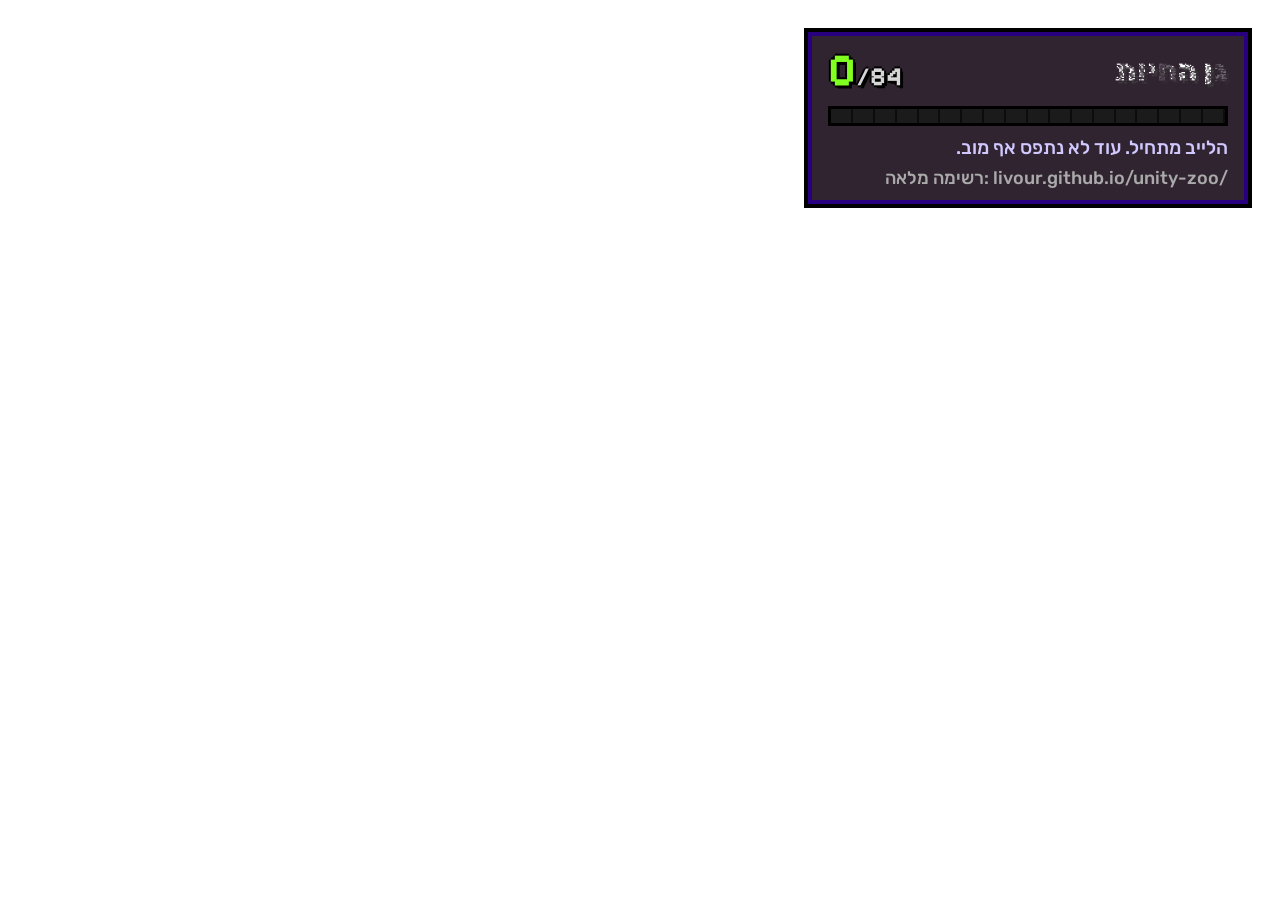
==== docs/overlay.html @ 9d6b435b "Unity Zoo tracker: site, OBS overlay, control panel Co-Authored-By: Claude Opus 5.5 <noreply@anthrop" ====
<!doctype html>
<html lang="he" dir="rtl">
<head>
<meta charset="utf-8">
<title>Zoo overlay</title>
<link href="https://fonts.googleapis.com/css2?family=Pixelify+Sans:wght@700&family=Rubik+Pixels&family=Rubik:wght@500;700&display=swap" rel="stylesheet">
<link rel="stylesheet" href="eggs.css">
<style>
  /* OBS browser source: 1920x1080, transparent background */
  html, body { margin: 0; background: transparent; overflow: hidden; }
  body { font: 500 22px/1.3 "Rubik", system-ui, sans-serif; color: #fff; }
  .hud {
    position: fixed; top: 28px; right: 28px;
    width: 400px;
    background: rgba(16, 0, 16, .86);
    border: 4px solid #000;
    box-shadow: inset 0 0 0 4px #28007f;
    padding: 16px 20px 14px;
    transform-origin: top right;
    transform: scale(var(--scale, 1));
  }
  .row { display: flex; align-items: center; gap: 14px; }
  .title { font: 400 30px/1 "Rubik Pixels", "Rubik", sans-serif; flex: 1; text-shadow: 3px 3px 0 #3f3f3f; }
  .num {
    font: 700 46px/1 "Pixelify Sans", "Rubik", sans-serif;
    color: #80ff20; direction: ltr;
    text-shadow: -2px 0 #000, 2px 0 #000, 0 -2px #000, 0 2px #000, 3px 3px 0 #000;
  }
  .num small { font-size: 26px; color: #d6d6d6; }
  .xp { height: 14px; margin: 12px 0 10px; background: #1b1b1b; border: 3px solid #000; direction: ltr; position: relative; }
  .xp i { display: block; height: 100%; width: 0; background: linear-gradient(#b5ff6b 0 25%, #80ff20 25% 70%, #4fb512 70%); transition: width 1.2s cubic-bezier(.2,.8,.2,1); }
  .xp::after { content: ""; position: absolute; inset: 0; background: repeating-linear-gradient(90deg, transparent 0 calc(100%/18 - 2px), rgba(0,0,0,.55) calc(100%/18 - 2px) calc(100%/18)); }
  .last { font-size: 19px; color: #d0c8ff; }
  .last b { color: #ffaa00; font-weight: 700; }
  .url { margin-top: 6px; font-size: 18px; color: #aaa; direction: ltr; text-align: right; }

  .toast {
    position: fixed; top: 250px; right: 28px;
    display: flex; align-items: center; gap: 18px;
    background: rgba(16, 0, 16, .92);
    border: 4px solid #000; box-shadow: inset 0 0 0 4px #ffaa00;
    padding: 16px 24px 16px 28px;
    transform: translateX(120%);
    transition: transform .45s cubic-bezier(.2,1.4,.4,1);
  }
  .toast.show { transform: translateX(0); }
  .toast .egg { --s: 7px; }
  .toast .k { font: 700 26px/1 "Rubik", sans-serif; color: #ffaa00; }
  .toast .n { font: 700 40px/1.1 "Rubik", sans-serif; }
  .toast .e { font-size: 20px; color: #aaa; }
</style>
</head>
<body>
<div class="hud">
  <div class="row">
    <div class="title">גן החיות</div>
    <div class="num"><span id="got">0</span><small>/<span id="goal">84</span></small></div>
  </div>
  <div class="xp"><i id="bar"></i></div>
  <div class="last" id="last">הלייב מתחיל. עוד לא נתפס אף מוב.</div>
  <div class="url" id="url"></div>
</div>
<div class="toast" id="toast" aria-live="polite">
  <span id="tegg"></span>
  <div><div class="k">נתפס!</div><div class="n" id="tname"></div><div class="e" id="ten"></div></div>
</div>

<script src="eggs.js"></script>
<script>
const params = new URLSearchParams(location.search);
if (params.get("scale")) document.documentElement.style.setProperty("--scale", params.get("scale"));
let lastSeen, hideTimer, first = true;

function paint(s) {
  const goal = s.mobs.filter(m => m.tier >= 1 && m.tier <= 3);
  const got = goal.filter(m => m.caught).length;
  document.getElementById("got").textContent = got;
  document.getElementById("goal").textContent = goal.length;
  document.getElementById("bar").style.width = (goal.length ? got / goal.length * 100 : 0) + "%";
  const last = s.mobs.find(m => m.id === s.last_caught && m.caught);
  document.getElementById("last").innerHTML = last ? `נתפס לאחרונה: <b>${last.he}</b>` : "הלייב מתחיל. עוד לא נתפס אף מוב.";
  document.getElementById("url").textContent = s.site_url ? "רשימה מלאה: " + s.site_url.replace(/^https?:\/\//, "") : "";
  const key = last ? last.id + last.caught_at : null;
  if (!first && key && key !== lastSeen) toast(last);
  lastSeen = key; first = false;
}

function toast(m) {
  const box = document.getElementById("tegg");
  box.replaceChildren(makeEgg(m, false));
  document.getElementById("tname").textContent = m.he;
  document.getElementById("ten").textContent = m.en;
  const t = document.getElementById("toast");
  t.classList.add("show");
  clearTimeout(hideTimer);
  hideTimer = setTimeout(() => t.classList.remove("show"), 6500);
}

async function tick() {
  try {
    const r = await fetch("zoo.json?t=" + Date.now(), { cache: "no-store" });
    if (r.ok) paint(await r.json());
  } catch (e) { /* keep last state on screen */ }
}
tick();
setInterval(tick, 1000);
</script>
</body>
</html>
---- docs/eggs.css ----
/* Pixel spawn eggs, drawn in CSS from two colors per mob (no game textures). */
.egg {
  --s: 4px; /* size of one pixel */
  width: calc(var(--s) * 8);
  height: calc(var(--s) * 10);
  background:
    linear-gradient(var(--spot), var(--spot)) calc(var(--s) * 2) calc(var(--s) * 2) / calc(var(--s) * 2) calc(var(--s) * 2) no-repeat,
    linear-gradient(var(--spot), var(--spot)) calc(var(--s) * 5) calc(var(--s) * 4) / calc(var(--s) * 2) calc(var(--s) * 1) no-repeat,
    linear-gradient(var(--spot), var(--spot)) calc(var(--s) * 1) calc(var(--s) * 6) / calc(var(--s) * 2) calc(var(--s) * 2) no-repeat,
    linear-gradient(var(--spot), var(--spot)) calc(var(--s) * 4) calc(var(--s) * 7) / calc(var(--s) * 2) calc(var(--s) * 1) no-repeat,
    linear-gradient(rgba(255,255,255,.35), rgba(255,255,255,.35)) calc(var(--s) * 2) calc(var(--s) * 1) / var(--s) var(--s) no-repeat,
    linear-gradient(rgba(0,0,0,.28), rgba(0,0,0,.28)) calc(var(--s) * 6) calc(var(--s) * 5) / var(--s) calc(var(--s) * 3) no-repeat,
    linear-gradient(rgba(0,0,0,.28), rgba(0,0,0,.28)) calc(var(--s) * 3) calc(var(--s) * 9) / calc(var(--s) * 3) var(--s) no-repeat,
    var(--base);
  clip-path: polygon(37.5% 0, 62.5% 0, 62.5% 10%, 75% 10%, 75% 20%, 87.5% 20%, 87.5% 40%, 100% 40%, 100% 80%, 87.5% 80%, 87.5% 90%, 75% 90%, 75% 100%, 25% 100%, 25% 90%, 12.5% 90%, 12.5% 80%, 0 80%, 0 40%, 12.5% 40%, 12.5% 20%, 25% 20%, 25% 10%, 37.5% 10%);
  display: block;
  flex: none;
}
.egg.unknown { filter: brightness(0) opacity(.45); }
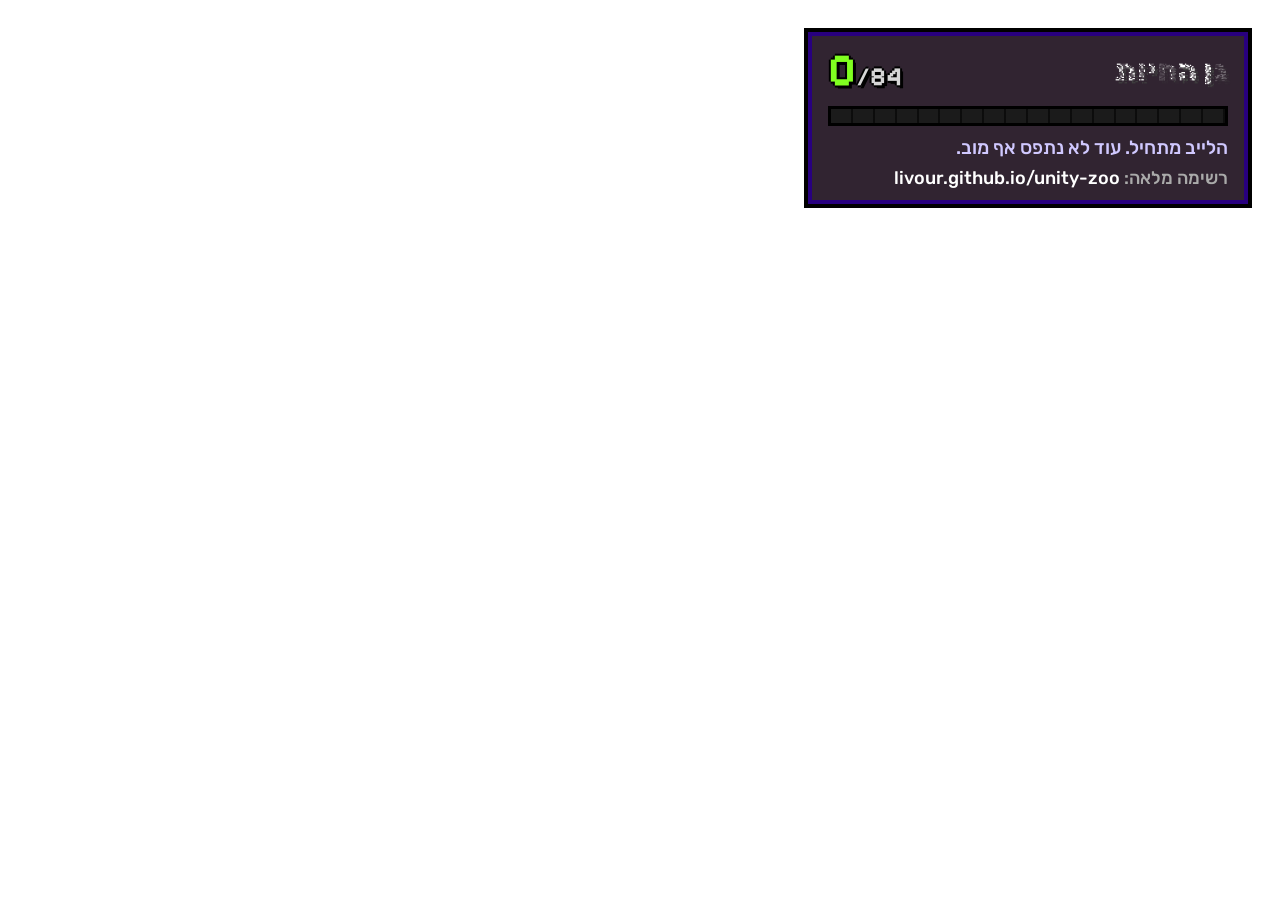
==== commit d5a8087b: "Show English mob name first, Hebrew in brackets Co-Authored-By: Claude Opus 5.5 <noreply@anthropic.c" ====
--- a/docs/overlay.html
+++ b/docs/overlay.html
@@ -32,7 +32,8 @@
   .xp::after { content: ""; position: absolute; inset: 0; background: repeating-linear-gradient(90deg, transparent 0 calc(100%/18 - 2px), rgba(0,0,0,.55) calc(100%/18 - 2px) calc(100%/18)); }
   .last { font-size: 19px; color: #d0c8ff; }
   .last b { color: #ffaa00; font-weight: 700; }
-  .url { margin-top: 6px; font-size: 18px; color: #aaa; direction: ltr; text-align: right; }
+  .url { margin-top: 6px; font-size: 18px; color: #aaa; }
+  .url bdi { color: #fff; }
 
   .toast {
     position: fixed; top: 250px; right: 28px;
@@ -78,8 +79,8 @@
   document.getElementById("goal").textContent = goal.length;
   document.getElementById("bar").style.width = (goal.length ? got / goal.length * 100 : 0) + "%";
   const last = s.mobs.find(m => m.id === s.last_caught && m.caught);
-  document.getElementById("last").innerHTML = last ? `נתפס לאחרונה: <b>${last.he}</b>` : "הלייב מתחיל. עוד לא נתפס אף מוב.";
-  document.getElementById("url").textContent = s.site_url ? "רשימה מלאה: " + s.site_url.replace(/^https?:\/\//, "") : "";
+  document.getElementById("last").innerHTML = last ? `נתפס לאחרונה: <b><bdi dir="ltr">${label(last)}</bdi></b>` : "הלייב מתחיל. עוד לא נתפס אף מוב.";
+  document.getElementById("url").innerHTML = s.site_url ? `רשימה מלאה: <bdi dir="ltr">${s.site_url.replace(/^https?:\/\//, "").replace(/\/$/, "")}</bdi>` : "";
   const key = last ? last.id + last.caught_at : null;
   if (!first && key && key !== lastSeen) toast(last);
   lastSeen = key; first = false;
@@ -88,8 +89,8 @@
 function toast(m) {
   const box = document.getElementById("tegg");
   box.replaceChildren(makeEgg(m, false));
-  document.getElementById("tname").textContent = m.he;
-  document.getElementById("ten").textContent = m.en;
+  document.getElementById("tname").textContent = m.en;
+  document.getElementById("ten").textContent = `(${m.he})`;
   const t = document.getElementById("toast");
   t.classList.add("show");
   clearTimeout(hideTimer);
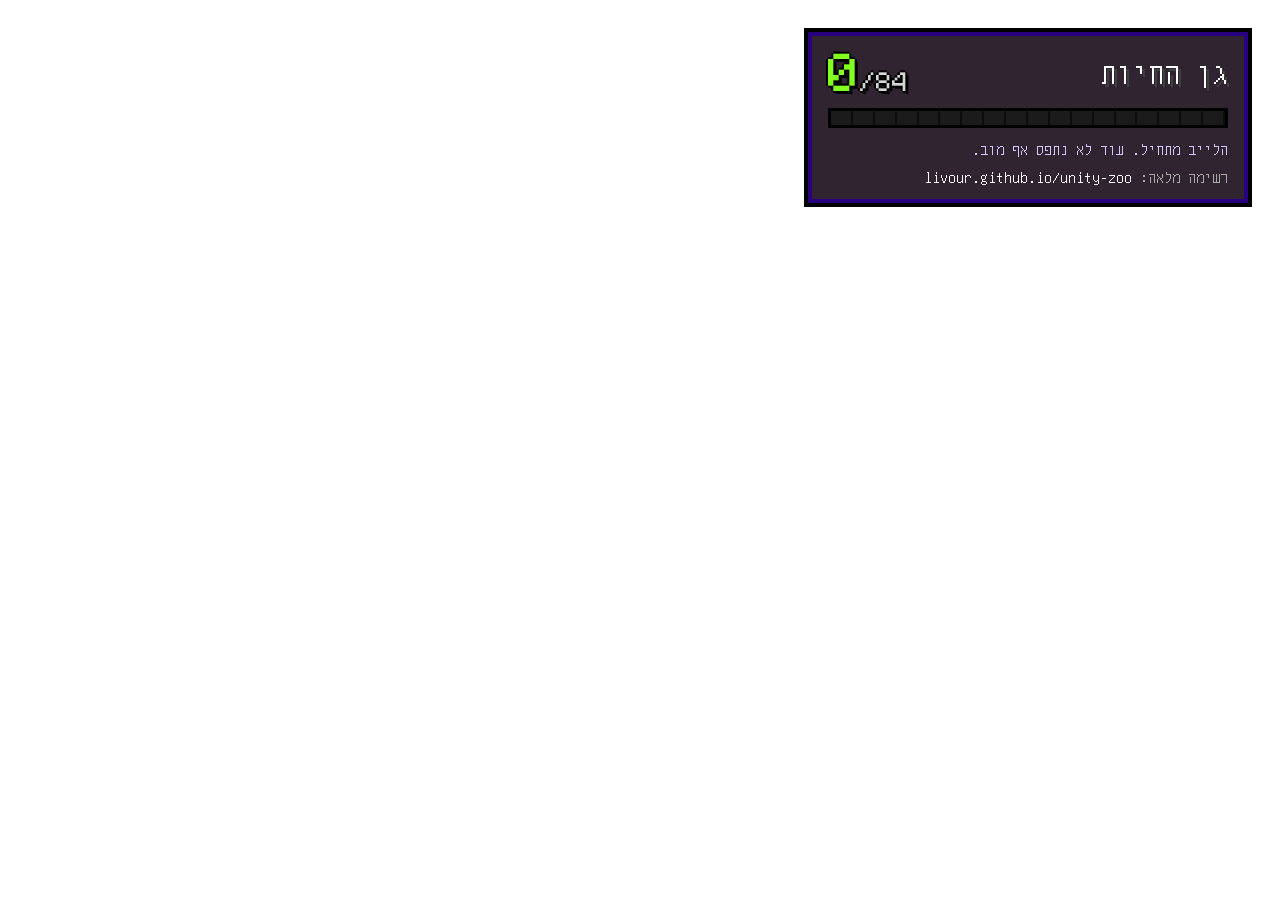
==== commit d7909b1f: "Add Unity SMP logo and favicon, switch to Minecraft-style pixel fonts Unifont for all text (what Min" ====
--- a/docs/overlay.html
+++ b/docs/overlay.html
@@ -3,12 +3,12 @@
 <head>
 <meta charset="utf-8">
 <title>Zoo overlay</title>
-<link href="https://fonts.googleapis.com/css2?family=Pixelify+Sans:wght@700&family=Rubik+Pixels&family=Rubik:wght@500;700&display=swap" rel="stylesheet">
+<link rel="stylesheet" href="fonts.css">
 <link rel="stylesheet" href="eggs.css">
 <style>
   /* OBS browser source: 1920x1080, transparent background */
   html, body { margin: 0; background: transparent; overflow: hidden; }
-  body { font: 500 22px/1.3 "Rubik", system-ui, sans-serif; color: #fff; }
+  body { font: 400 16px/1.4 "Unifont", monospace; color: #fff; font-synthesis: none; -webkit-font-smoothing: none; }
   .hud {
     position: fixed; top: 28px; right: 28px;
     width: 400px;
@@ -20,19 +20,19 @@
     transform: scale(var(--scale, 1));
   }
   .row { display: flex; align-items: center; gap: 14px; }
-  .title { font: 400 30px/1 "Rubik Pixels", "Rubik", sans-serif; flex: 1; text-shadow: 3px 3px 0 #3f3f3f; }
+  .title { font: 400 32px/1 "Unifont", monospace; flex: 1; text-shadow: 3px 3px 0 #3f3f3f; }
   .num {
-    font: 700 46px/1 "Pixelify Sans", "Rubik", sans-serif;
+    font: 400 48px/1 "Monocraft", "Unifont", monospace;
     color: #80ff20; direction: ltr;
     text-shadow: -2px 0 #000, 2px 0 #000, 0 -2px #000, 0 2px #000, 3px 3px 0 #000;
   }
-  .num small { font-size: 26px; color: #d6d6d6; }
+  .num small { font-size: 24px; color: #d6d6d6; }
   .xp { height: 14px; margin: 12px 0 10px; background: #1b1b1b; border: 3px solid #000; direction: ltr; position: relative; }
   .xp i { display: block; height: 100%; width: 0; background: linear-gradient(#b5ff6b 0 25%, #80ff20 25% 70%, #4fb512 70%); transition: width 1.2s cubic-bezier(.2,.8,.2,1); }
   .xp::after { content: ""; position: absolute; inset: 0; background: repeating-linear-gradient(90deg, transparent 0 calc(100%/18 - 2px), rgba(0,0,0,.55) calc(100%/18 - 2px) calc(100%/18)); }
-  .last { font-size: 19px; color: #d0c8ff; }
-  .last b { color: #ffaa00; font-weight: 700; }
-  .url { margin-top: 6px; font-size: 18px; color: #aaa; }
+  .last { font-size: 16px; color: #d0c8ff; }
+  .last b { color: #ffaa00; font-weight: 400; }
+  .url { margin-top: 6px; font-size: 16px; color: #aaa; }
   .url bdi { color: #fff; }
 
   .toast {
@@ -46,9 +46,9 @@
   }
   .toast.show { transform: translateX(0); }
   .toast .egg { --s: 7px; }
-  .toast .k { font: 700 26px/1 "Rubik", sans-serif; color: #ffaa00; }
-  .toast .n { font: 700 40px/1.1 "Rubik", sans-serif; }
-  .toast .e { font-size: 20px; color: #aaa; }
+  .toast .k { font: 400 32px/1 "Unifont", monospace; color: #ffaa00; }
+  .toast .n { font: 400 48px/1.1 "Unifont", monospace; }
+  .toast .e { font-size: 32px; color: #aaa; }
 </style>
 </head>
 <body>
--- a/docs/fonts.css
+++ b/docs/fonts.css
@@ -0,0 +1,14 @@
+/* Minecraft-style pixel fonts, self-hosted and subset to the characters the site uses.
+   Unifont: the font Minecraft itself uses for Hebrew and other Unicode text (GNU Unifont, OFL-1.1).
+   Monocraft: Minecraft-inspired Latin font (IdreesInc/Monocraft, OFL-1.1), used for numbers.
+   Pixel fonts stay sharp at multiples of 16px (Unifont's grid). */
+@font-face {
+  font-family: "Unifont";
+  src: url("fonts/unifont-he.woff2") format("woff2");
+  font-display: swap;
+}
+@font-face {
+  font-family: "Monocraft";
+  src: url("fonts/monocraft.woff2") format("woff2");
+  font-display: swap;
+}
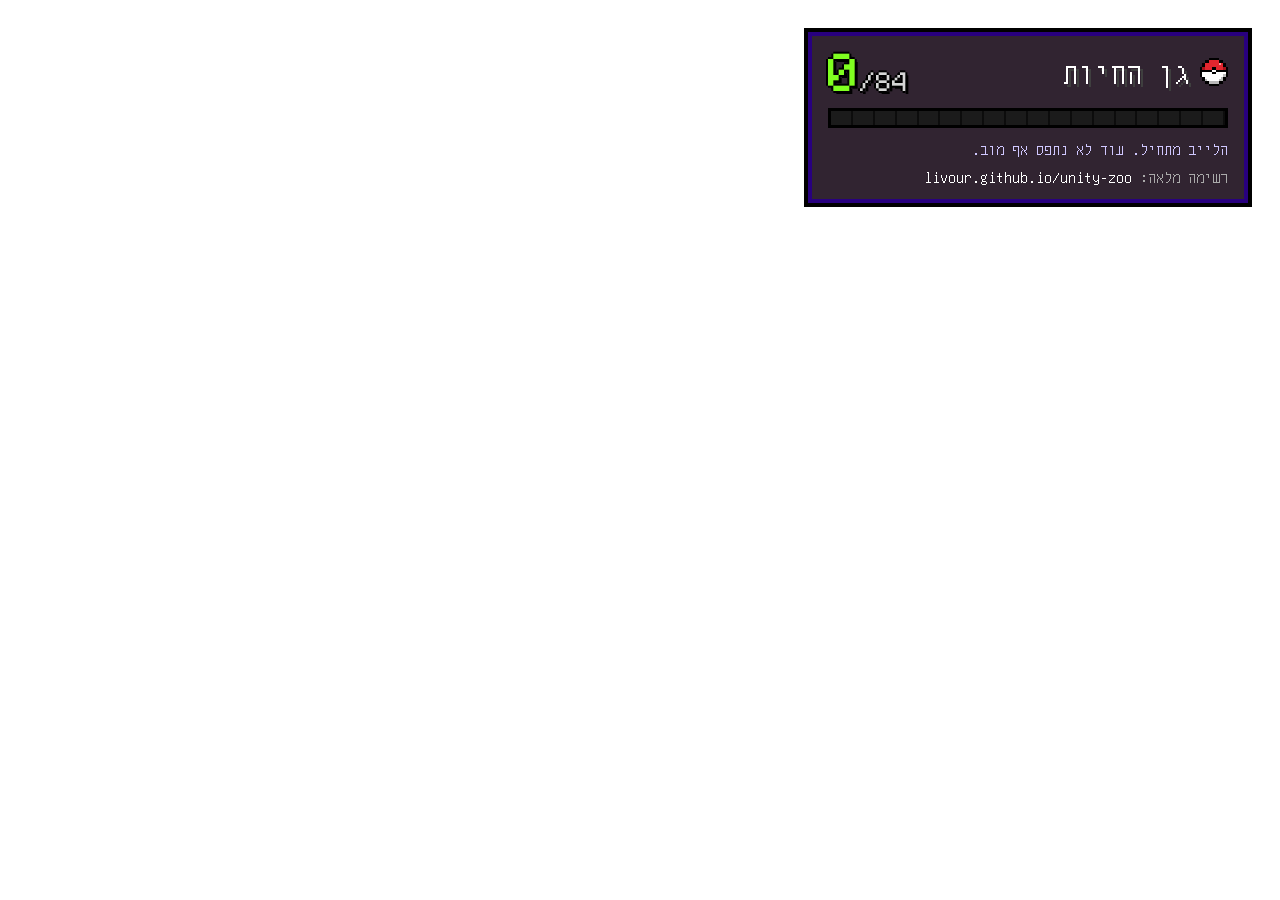
==== commit 2fe4b455: "Overlay: Pokéball catch animation Silhouette, throw, three wobbles, click, reveal with נתפס!. Catche" ====
--- a/docs/overlay.html
+++ b/docs/overlay.html
@@ -4,7 +4,7 @@
 <meta charset="utf-8">
 <title>Zoo overlay</title>
 <link rel="stylesheet" href="fonts.css">
-<link rel="stylesheet" href="eggs.css">
+<link rel="stylesheet" href="mobs.css">
 <style>
   /* OBS browser source: 1920x1080, transparent background */
   html, body { margin: 0; background: transparent; overflow: hidden; }
@@ -35,42 +35,69 @@
   .url { margin-top: 6px; font-size: 16px; color: #aaa; }
   .url bdi { color: #fff; }
 
-  .toast {
+  .ball { display: block; image-rendering: pixelated; }
+  .title { display: flex; align-items: center; gap: 10px; }
+  .title .ball { width: 28px; height: 28px; }
+
+  /* catch card: silhouette -> Pokeball throw -> 3 wobbles -> click -> reveal */
+  .card {
     position: fixed; top: 250px; right: 28px;
     display: flex; align-items: center; gap: 18px;
     background: rgba(16, 0, 16, .92);
     border: 4px solid #000; box-shadow: inset 0 0 0 4px #ffaa00;
     padding: 16px 24px 16px 28px;
-    transform: translateX(120%);
-    transition: transform .45s cubic-bezier(.2,1.4,.4,1);
+    transform: translateX(130%);
   }
-  .toast.show { transform: translateX(0); }
-  .toast .egg { --s: 7px; }
-  .toast .k { font: 400 32px/1 "Unifont", monospace; color: #ffaa00; }
-  .toast .n { font: 400 48px/1.1 "Unifont", monospace; }
-  .toast .e { font-size: 32px; color: #aaa; }
+  .stage { position: relative; width: 140px; height: 140px; flex: none; }
+  #cmob { position: absolute; inset: 0; display: grid; place-items: center; }
+  #cmob .mob { --w: 128px; }
+  .stage .ball { position: absolute; width: 72px; height: 72px; left: 34px; top: 34px; opacity: 0; transform-origin: 50% 90%; }
+  .star { position: absolute; left: 64px; top: 64px; width: 12px; height: 12px; opacity: 0;
+    background: linear-gradient(#fff, #fff) center / 4px 12px no-repeat, linear-gradient(#ffe066, #ffe066) center / 12px 4px no-repeat; }
+  .txt { min-width: 220px; }
+  .txt > * { opacity: 0; }
+  .card .k { font: 400 32px/1 "Unifont", monospace; color: #ffaa00; }
+  .card .n { font: 400 48px/1.1 "Unifont", monospace; }
+  .card .e { font-size: 32px; color: #aaa; }
 </style>
 </head>
 <body>
 <div class="hud">
   <div class="row">
-    <div class="title">גן החיות</div>
+    <div class="title"><span class="ball" data-ball></span>גן החיות</div>
     <div class="num"><span id="got">0</span><small>/<span id="goal">84</span></small></div>
   </div>
   <div class="xp"><i id="bar"></i></div>
   <div class="last" id="last">הלייב מתחיל. עוד לא נתפס אף מוב.</div>
   <div class="url" id="url"></div>
 </div>
-<div class="toast" id="toast" aria-live="polite">
-  <span id="tegg"></span>
-  <div><div class="k">נתפס!</div><div class="n" id="tname"></div><div class="e" id="ten"></div></div>
+<div class="card" id="card" aria-live="polite">
+  <div class="stage" id="stage">
+    <span id="cmob"></span>
+    <span class="ball" id="ball" data-ball></span>
+  </div>
+  <div class="txt"><div class="k">נתפס!</div><div class="n" id="cname"></div><div class="e" id="che"></div></div>
 </div>
 
-<script src="eggs.js"></script>
+<script src="mobs.js"></script>
 <script>
 const params = new URLSearchParams(location.search);
 if (params.get("scale")) document.documentElement.style.setProperty("--scale", params.get("scale"));
-let lastSeen, hideTimer, first = true;
+let seen = null, queue = [], playing = false;
+const demo = params.get("demo");
+
+// Pokeball, 12x12 pixel art drawn from scratch. K outline, R red, D red shade, H shine, W white, G white shade.
+const BALL = ["....KKKK....", "..KKRRRRKK..", ".KRRRRRRHRK.", ".KRRRRRRRRK.", "KDRRRKKRRRDK", "KKKKKWWKKKKK",
+  "KWWWWKKWWWWK", "KWWWWWWWWWGK", ".KWWWWWWWGK.", ".KGWWWWWGGK.", "..KKGGGGKK..", "....KKKK...."];
+const COL = { K: "#000", R: "#e3262e", D: "#a5121a", H: "#ff9a9a", W: "#fff", G: "#b8b8b8" };
+const ballSVG = '<svg viewBox="0 0 12 12" width="100%" height="100%" shape-rendering="crispEdges" aria-hidden="true">' +
+  BALL.flatMap((row, y) => [...row].map((c, x) => COL[c] ? `<rect x="${x}" y="${y}" width="1" height="1" fill="${COL[c]}"/>` : "")).join("") + "</svg>";
+document.querySelectorAll("[data-ball]").forEach(b => b.innerHTML = ballSVG);
+const stage = document.getElementById("stage");
+const stars = [0, 60, 120, 180, 240, 300].map(a => {
+  const s = document.createElement("span");
+  s.className = "star"; s.dataset.a = a; stage.append(s); return s;
+});
 
 function paint(s) {
   const goal = s.mobs.filter(m => m.tier >= 1 && m.tier <= 3);
@@ -81,20 +108,67 @@
   const last = s.mobs.find(m => m.id === s.last_caught && m.caught);
   document.getElementById("last").innerHTML = last ? `נתפס לאחרונה: <b><bdi dir="ltr">${label(last)}</bdi></b>` : "הלייב מתחיל. עוד לא נתפס אף מוב.";
   document.getElementById("url").innerHTML = s.site_url ? `רשימה מלאה: <bdi dir="ltr">${s.site_url.replace(/^https?:\/\//, "").replace(/\/$/, "")}</bdi>` : "";
-  const key = last ? last.id + last.caught_at : null;
-  if (!first && key && key !== lastSeen) toast(last);
-  lastSeen = key; first = false;
+
+  // Every mob newly caught since the last poll gets its own animation, oldest first.
+  // First poll only remembers what is already caught. Undo removes it, so a re-catch animates again.
+  const caught = s.mobs.filter(m => m.caught);
+  if (seen) queue.push(...caught.filter(m => !seen.has(m.id)).sort((a, b) => a.caught_at.localeCompare(b.caught_at)));
+  else if (demo) queue.push(...s.mobs.filter(m => m.id === demo));
+  seen = new Set(caught.map(m => m.id));
+  run();
 }
 
-function toast(m) {
-  const box = document.getElementById("tegg");
-  box.replaceChildren(makeEgg(m, false));
-  document.getElementById("tname").textContent = m.en;
-  document.getElementById("ten").textContent = `(${m.he})`;
-  const t = document.getElementById("toast");
-  t.classList.add("show");
-  clearTimeout(hideTimer);
-  hideTimer = setTimeout(() => t.classList.remove("show"), 6500);
+async function run() {
+  if (playing) return;
+  playing = true;
+  while (queue.length) await play(queue.shift());
+  playing = false;
+}
+
+const wait = ms => new Promise(r => setTimeout(r, ms));
+const anim = (el, frames, ms, opts = {}) => el.animate(frames, { duration: ms, fill: "forwards", easing: "ease-out", ...opts }).finished;
+
+async function play(m) {
+  const card = document.getElementById("card"), ball = document.getElementById("ball"), box = document.getElementById("cmob");
+  const txt = [...card.querySelectorAll(".txt > *")];
+  card.getAnimations({ subtree: true }).forEach(a => a.cancel());
+  box.replaceChildren(makeMob(m, true));
+  const mob = box.firstChild;
+  document.getElementById("cname").textContent = m.en;
+  document.getElementById("che").textContent = `(${m.he})`;
+
+  card.classList.add("show");
+  await anim(card, [{ transform: "translateX(130%)" }, { transform: "translateX(0)" }], 450, { easing: "cubic-bezier(.2,1.4,.4,1)" });
+  await wait(900);
+  // throw: arc in from the left, spinning
+  await anim(ball, [
+    { opacity: 1, transform: "translate(-420px, -40px) rotate(0)" },
+    { opacity: 1, transform: "translate(-210px, -230px) rotate(-360deg)", offset: .5 },
+    { opacity: 1, transform: "translate(0, 0) rotate(-720deg)" }], 600, { easing: "linear" });
+  // the mob turns white and is pulled into the ball
+  await anim(mob, [
+    { filter: "brightness(0)", opacity: .6, transform: "scale(1)" },
+    { filter: "brightness(0) invert(1)", opacity: 1, transform: "scale(1)", offset: .35 },
+    { filter: "brightness(0) invert(1)", opacity: 0, transform: "scale(0)" }], 400, { easing: "ease-in" });
+  for (let i = 0; i < 3; i++) {
+    await anim(ball, [{ opacity: 1, transform: "rotate(0)" }, { opacity: 1, transform: "rotate(-22deg)" },
+      { opacity: 1, transform: "rotate(22deg)" }, { opacity: 1, transform: "rotate(0)" }], 450, { easing: "ease-in-out" });
+    await wait(200);
+  }
+  // click
+  stars.forEach(s => {
+    const a = s.dataset.a * Math.PI / 180, x = Math.cos(a) * 70, y = Math.sin(a) * 70;
+    anim(s, [{ opacity: 1, transform: "translate(0,0) scale(1)" }, { opacity: 0, transform: `translate(${x}px, ${y}px) scale(.4)` }], 500);
+  });
+  await anim(ball, [{ opacity: 1, transform: "scale(1)" }, { opacity: 1, transform: "scale(1.15)" }, { opacity: 1, transform: "scale(1)" }], 500);
+  // reveal in color
+  box.replaceChildren(makeMob(m, false));
+  anim(ball, [{ opacity: 1, transform: "scale(1)" }, { opacity: 0, transform: "scale(.3)" }], 250);
+  anim(box.firstChild, [{ transform: "scale(0)" }, { transform: "scale(1.15)", offset: .7 }, { transform: "scale(1)" }], 400);
+  txt.forEach((t, i) => anim(t, [{ opacity: 0, transform: "translateY(8px)" }, { opacity: 1, transform: "translateY(0)" }], 300, { delay: i * 120 }));
+  await wait(400 + 2600);
+  await anim(card, [{ transform: "translateX(0)" }, { transform: "translateX(130%)" }], 450, { easing: "ease-in" });
+  card.classList.remove("show");
 }
 
 async function tick() {
--- a/docs/mobs.css
+++ b/docs/mobs.css
@@ -0,0 +1,10 @@
+/* Mob renders from the Minecraft Wiki (docs/mobs/<id>.webp).
+   Not caught yet = black silhouette; caught = full color. */
+.mob {
+  display: block;
+  width: var(--w, 64px);
+  height: var(--w, 64px);
+  object-fit: contain;
+  flex: none;
+}
+.mob.unknown { filter: brightness(0); opacity: .6; }
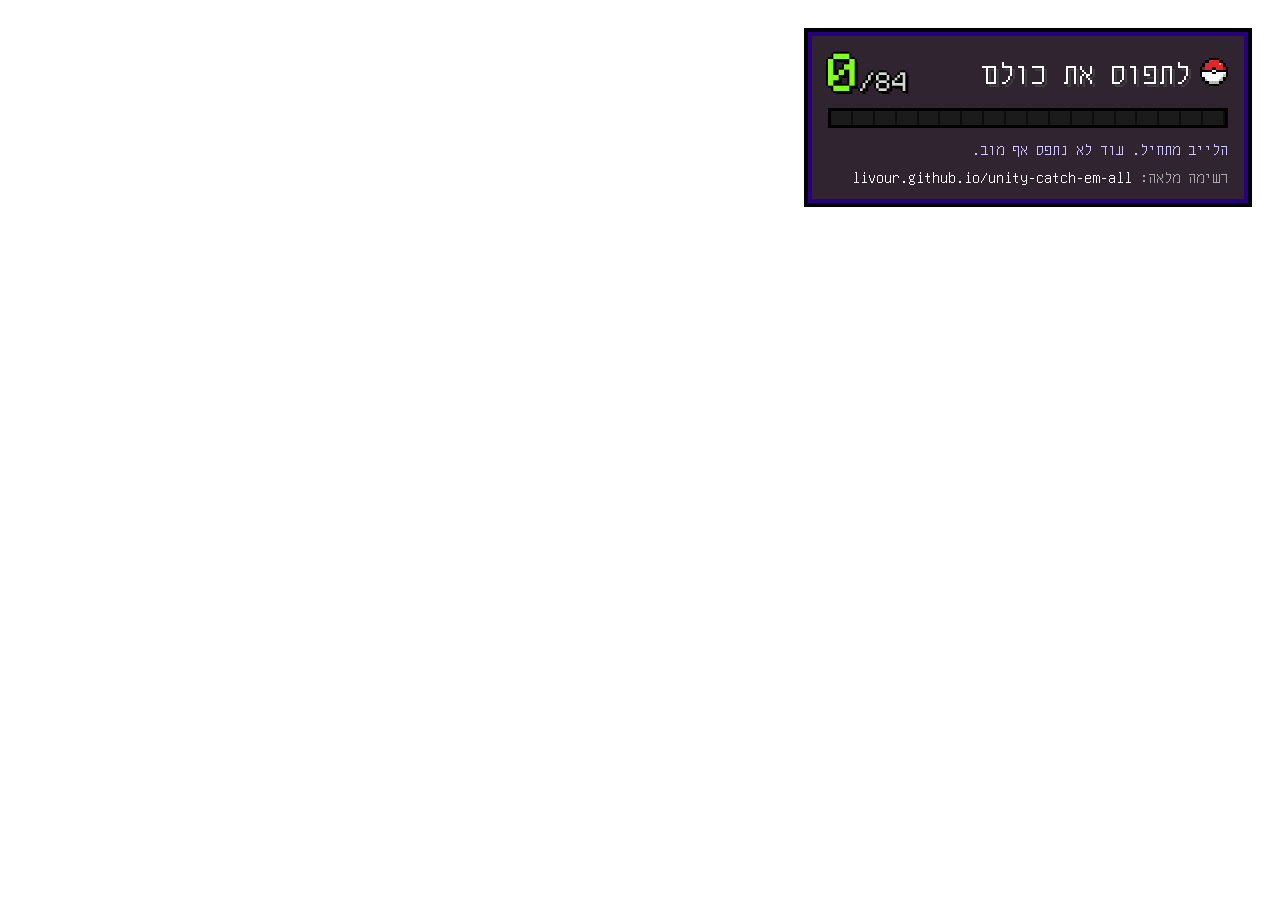
==== commit 6ead0836: "Rename zoo to לתפוס את כולם The stream theme is catching every mob, not building a zoo. New names: d" ====
--- a/docs/overlay.html
+++ b/docs/overlay.html
@@ -2,7 +2,7 @@
 <html lang="he" dir="rtl">
 <head>
 <meta charset="utf-8">
-<title>Zoo overlay</title>
+<title>לתפוס את כולם: overlay</title>
 <link rel="stylesheet" href="fonts.css">
 <link rel="stylesheet" href="mobs.css">
 <style>
@@ -64,7 +64,7 @@
 <body>
 <div class="hud">
   <div class="row">
-    <div class="title"><span class="ball" data-ball></span>גן החיות</div>
+    <div class="title"><span class="ball" data-ball></span>לתפוס את כולם</div>
     <div class="num"><span id="got">0</span><small>/<span id="goal">84</span></small></div>
   </div>
   <div class="xp"><i id="bar"></i></div>
@@ -173,7 +173,7 @@
 
 async function tick() {
   try {
-    const r = await fetch("zoo.json?t=" + Date.now(), { cache: "no-store" });
+    const r = await fetch("catch.json?t=" + Date.now(), { cache: "no-store" });
     if (r.ok) paint(await r.json());
   } catch (e) { /* keep last state on screen */ }
 }
